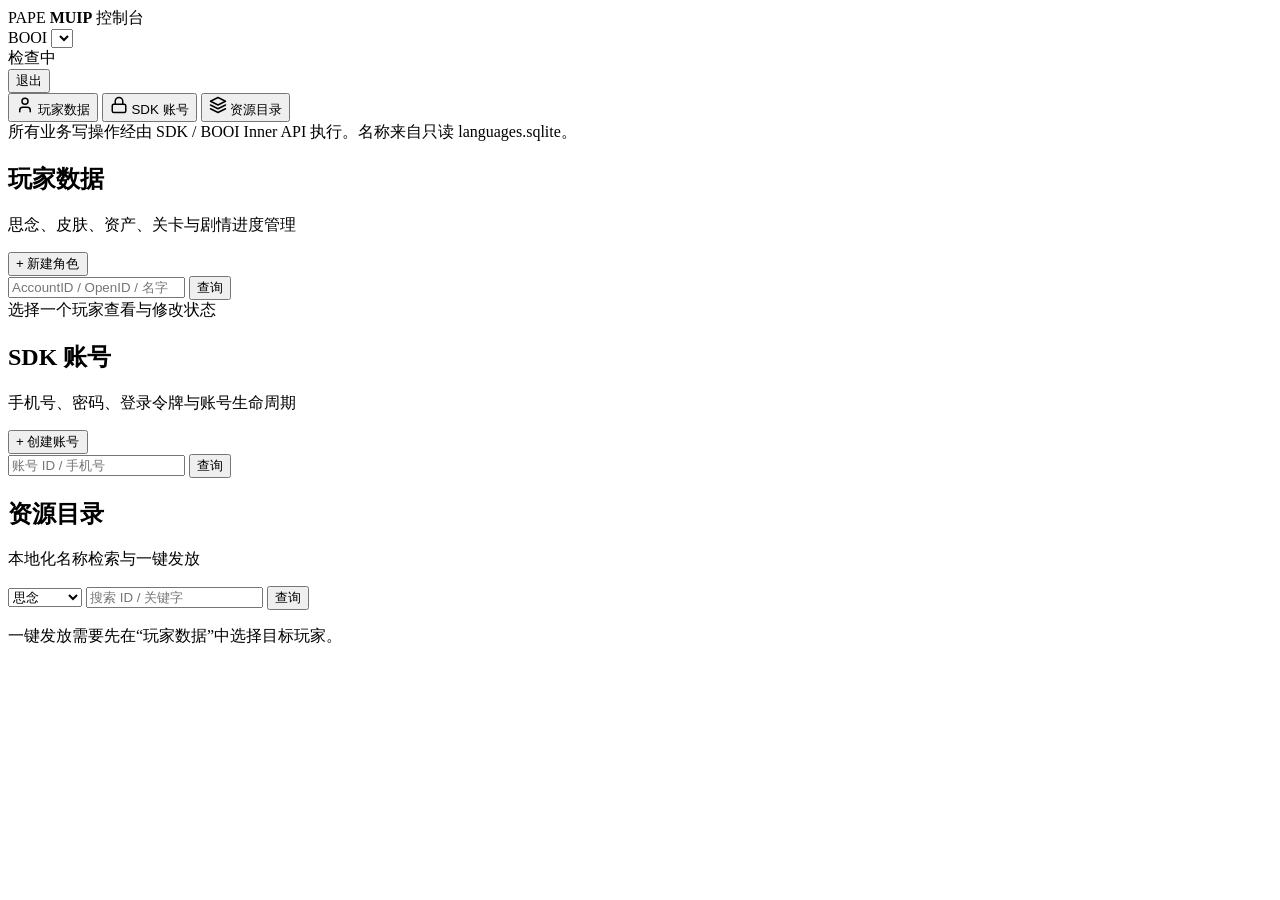
==== internal/app/web/index.html @ 456ae050 "Refactor MUIP into internal application architecture" ====
<!doctype html>
<html lang="zh-CN">
<head>
  <meta charset="utf-8">
  <meta name="viewport" content="width=device-width, initial-scale=1, viewport-fit=cover">
  <meta name="color-scheme" content="light dark">
  <title>Pape MUIP · 管理控制台</title>
  <link rel="stylesheet" href="/style.css">
</head>
<body>
  <header class="app-header">
    <div class="brand-wrap">
      <span class="brand-badge">PAPE</span>
      <strong class="brand-title">MUIP</strong>
      <span class="brand-sub">控制台</span>
    </div>
    <div class="header-tools">
      <div class="server-badge">
        <span class="server-tag">BOOI</span>
        <select id="server" aria-label="选择 BOOI 服务实例"></select>
      </div>
      <span id="health" class="pill status-pill">检查中</span>
      <form class="logout-form" method="post" action="/logout">
        <button class="small logout-btn" type="submit" title="退出登录">退出</button>
      </form>
    </div>
  </header>
  <div class="shell">
    <nav class="app-nav">
      <button class="nav active" data-view="players" type="button">
        <svg class="nav-icon" viewBox="0 0 24 24" width="18" height="18" fill="none" stroke="currentColor" stroke-width="2" stroke-linecap="round" stroke-linejoin="round"><path d="M19 21v-2a4 4 0 0 0-4-4H9a4 4 0 0 0-4 4v2"/><circle cx="12" cy="7" r="4"/></svg>
        <span>玩家数据</span>
      </button>
      <button class="nav" data-view="accounts" type="button">
        <svg class="nav-icon" viewBox="0 0 24 24" width="18" height="18" fill="none" stroke="currentColor" stroke-width="2" stroke-linecap="round" stroke-linejoin="round"><rect width="18" height="11" x="3" y="11" rx="2" ry="2"/><path d="M7 11V7a5 5 0 0 1 10 0v4"/></svg>
        <span>SDK 账号</span>
      </button>
      <button class="nav" data-view="catalog" type="button">
        <svg class="nav-icon" viewBox="0 0 24 24" width="18" height="18" fill="none" stroke="currentColor" stroke-width="2" stroke-linecap="round" stroke-linejoin="round"><polygon points="12 2 2 7 12 12 22 7 12 2"/><polyline points="2 17 12 22 22 17"/><polyline points="2 12 12 17 22 12"/></svg>
        <span>资源目录</span>
      </button>
      <div class="nav-note">所有业务写操作经由 SDK / BOOI Inner API 执行。名称来自只读 languages.sqlite。</div>
    </nav>
    <main class="app-main">
      <section id="view-players" class="view active">
        <div class="title-row">
          <div>
            <h1>玩家数据</h1>
            <p>思念、皮肤、资产、关卡与剧情进度管理</p>
          </div>
          <button id="new-player" class="primary" type="button">+ 新建角色</button>
        </div>
        <div class="split">
          <aside class="panel list-panel">
            <div class="search">
              <input id="player-query" placeholder="AccountID / OpenID / 名字" autocomplete="off">
              <button id="player-search" type="button">查询</button>
            </div>
            <div id="player-list" class="records"></div>
          </aside>
          <section class="panel detail-panel">
            <div id="player-empty" class="empty">选择一个玩家查看与修改状态</div>
            <div id="player-detail" hidden>
              <div class="mobile-back-bar">
                <button id="player-back-btn" class="back-btn" type="button">
                  <svg viewBox="0 0 24 24" width="16" height="16" fill="none" stroke="currentColor" stroke-width="2.5" stroke-linecap="round" stroke-linejoin="round"><path d="m15 18-6-6 6-6"/></svg>
                  <span>返回玩家列表</span>
                </button>
              </div>
              <div id="player-head"></div>
              <input id="sync-import-file" type="file" accept="application/json,.json" hidden>
              <div class="tabs" id="player-tabs" role="tablist">
                <button data-tab="overview" class="active" type="button">概览</button>
                <button data-tab="assets" type="button">资产</button>
                <button data-tab="cards" type="button">思念</button>
                <button data-tab="fashions" type="button">皮肤</button>
                <button data-tab="progress" type="button">剧情进度</button>
                <button data-tab="tasks" type="button">任务</button>
              </div>
              <div id="player-content"></div>
            </div>
          </section>
        </div>
      </section>

      <section id="view-accounts" class="view">
        <div class="title-row">
          <div>
            <h1>SDK 账号</h1>
            <p>手机号、密码、登录令牌与账号生命周期</p>
          </div>
          <button id="new-account" class="primary" type="button">+ 创建账号</button>
        </div>
        <div class="panel">
          <div class="search">
            <input id="account-query" placeholder="账号 ID / 手机号" autocomplete="off">
            <button id="account-search" type="button">查询</button>
          </div>
          <div id="account-list"></div>
        </div>
      </section>

      <section id="view-catalog" class="view">
        <div class="title-row">
          <div>
            <h1>资源目录</h1>
            <p>本地化名称检索与一键发放</p>
          </div>
        </div>
        <div class="panel">
          <div class="search catalog-search">
            <select id="catalog-kind">
              <option value="cards">思念</option>
              <option value="fashions">皮肤</option>
              <option value="items">物品</option>
              <option value="stages">关卡</option>
              <option value="tasks">任务</option>
              <option value="unlocks">系统解锁</option>
              <option value="guides">引导</option>
            </select>
            <input id="catalog-query" placeholder="搜索 ID / 关键字" autocomplete="off">
            <button id="catalog-search" type="button">查询</button>
          </div>
          <p class="hint">一键发放需要先在“玩家数据”中选择目标玩家。</p>
          <div id="catalog-list"></div>
        </div>
      </section>
    </main>
  </div>

  <dialog id="app-modal" aria-labelledby="modal-title">
    <form id="modal-form" class="modal-form">
      <div class="modal-heading">
        <h2 id="modal-title"></h2>
        <button id="modal-close" class="modal-close" type="button" aria-label="关闭">×</button>
      </div>
      <p id="modal-message" class="modal-message" hidden></p>
      <div id="modal-fields" class="modal-fields"></div>
      <div class="modal-actions">
        <button id="modal-cancel" type="button">取消</button>
        <button id="modal-submit" class="primary" type="submit">确定</button>
      </div>
    </form>
  </dialog>

  <div id="toast" role="status" aria-live="polite"></div>
  <script src="/app.js"></script>
</body>
</html>
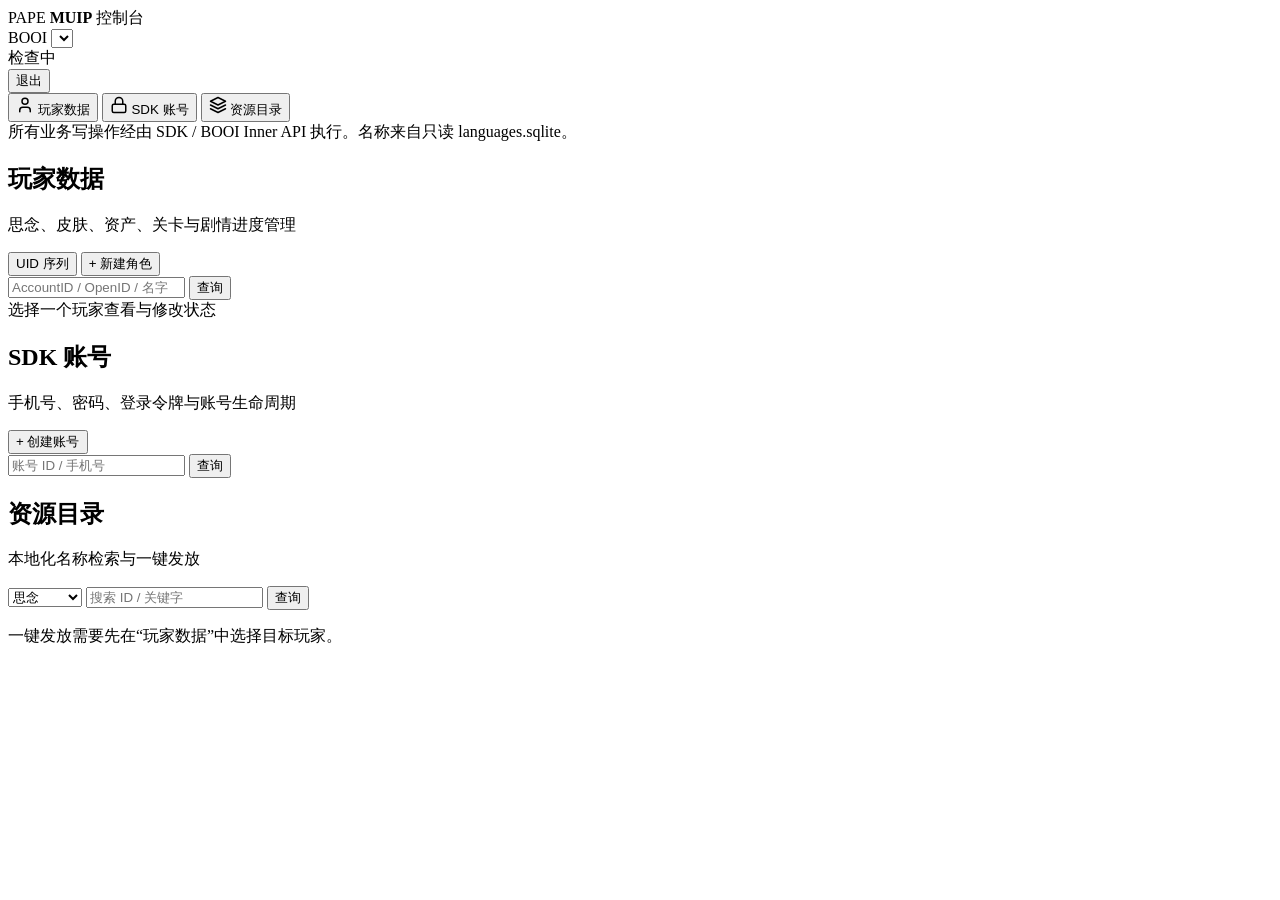
==== commit 81d68c4a: "Validate sync capture metadata and manage player identity states" ====
--- a/internal/app/web/index.html
+++ b/internal/app/web/index.html
@@ -48,7 +48,10 @@
             <h1>玩家数据</h1>
             <p>思念、皮肤、资产、关卡与剧情进度管理</p>
           </div>
-          <button id="new-player" class="primary" type="button">+ 新建角色</button>
+          <div class="actions">
+            <button id="uid-sequence" type="button">UID 序列</button>
+            <button id="new-player" class="primary" type="button">+ 新建角色</button>
+          </div>
         </div>
         <div class="split">
           <aside class="panel list-panel">
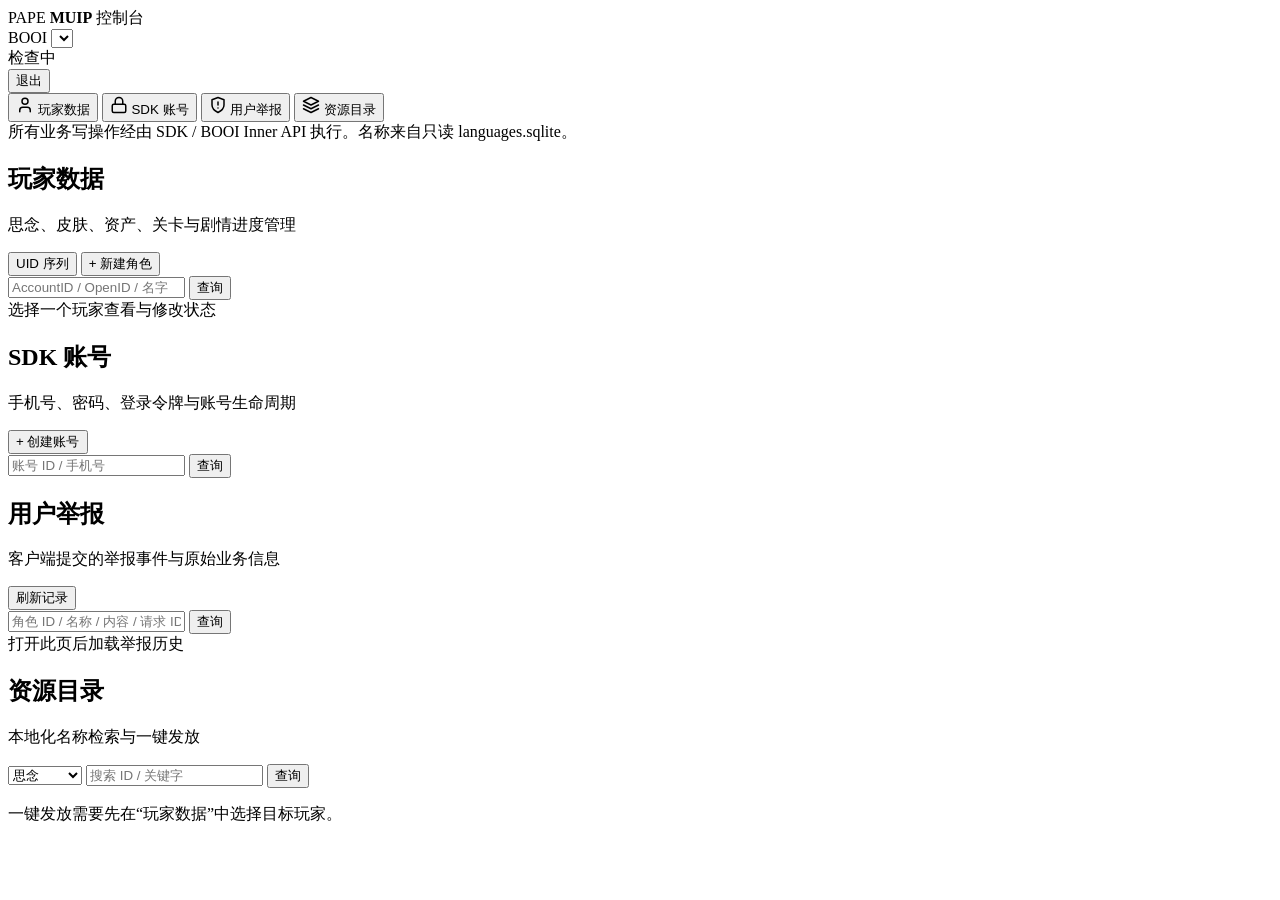
==== commit d3f17347: "Localize report metadata and show pending deletion status" ====
--- a/internal/app/web/index.html
+++ b/internal/app/web/index.html
@@ -34,6 +34,10 @@
       <button class="nav" data-view="accounts" type="button">
         <svg class="nav-icon" viewBox="0 0 24 24" width="18" height="18" fill="none" stroke="currentColor" stroke-width="2" stroke-linecap="round" stroke-linejoin="round"><rect width="18" height="11" x="3" y="11" rx="2" ry="2"/><path d="M7 11V7a5 5 0 0 1 10 0v4"/></svg>
         <span>SDK 账号</span>
+      </button>
+      <button class="nav" data-view="reports" type="button">
+        <svg class="nav-icon" viewBox="0 0 24 24" width="18" height="18" fill="none" stroke="currentColor" stroke-width="2" stroke-linecap="round" stroke-linejoin="round"><path d="M12 22s8-4 8-10V5l-8-3-8 3v7c0 6 8 10 8 10Z"/><path d="M12 8v4"/><path d="M12 16h.01"/></svg>
+        <span>用户举报</span>
       </button>
       <button class="nav" data-view="catalog" type="button">
         <svg class="nav-icon" viewBox="0 0 24 24" width="18" height="18" fill="none" stroke="currentColor" stroke-width="2" stroke-linecap="round" stroke-linejoin="round"><polygon points="12 2 2 7 12 12 22 7 12 2"/><polyline points="2 17 12 22 22 17"/><polyline points="2 12 12 17 22 12"/></svg>
@@ -103,6 +107,27 @@
         </div>
       </section>
 
+      <section id="view-reports" class="view">
+        <div class="title-row">
+          <div>
+            <h1>用户举报</h1>
+            <p>客户端提交的举报事件与原始业务信息</p>
+          </div>
+          <button id="report-refresh" type="button">刷新记录</button>
+        </div>
+        <div class="panel">
+          <div class="search">
+            <input id="report-query" placeholder="角色 ID / 名称 / 内容 / 请求 ID" autocomplete="off">
+            <button id="report-search" type="button">查询</button>
+          </div>
+          <div id="report-summary" class="report-summary" aria-live="polite"></div>
+          <div id="report-list" aria-busy="false">
+            <div class="empty report-empty">打开此页后加载举报历史</div>
+          </div>
+          <div id="report-pagination"></div>
+        </div>
+      </section>
+
       <section id="view-catalog" class="view">
         <div class="title-row">
           <div>
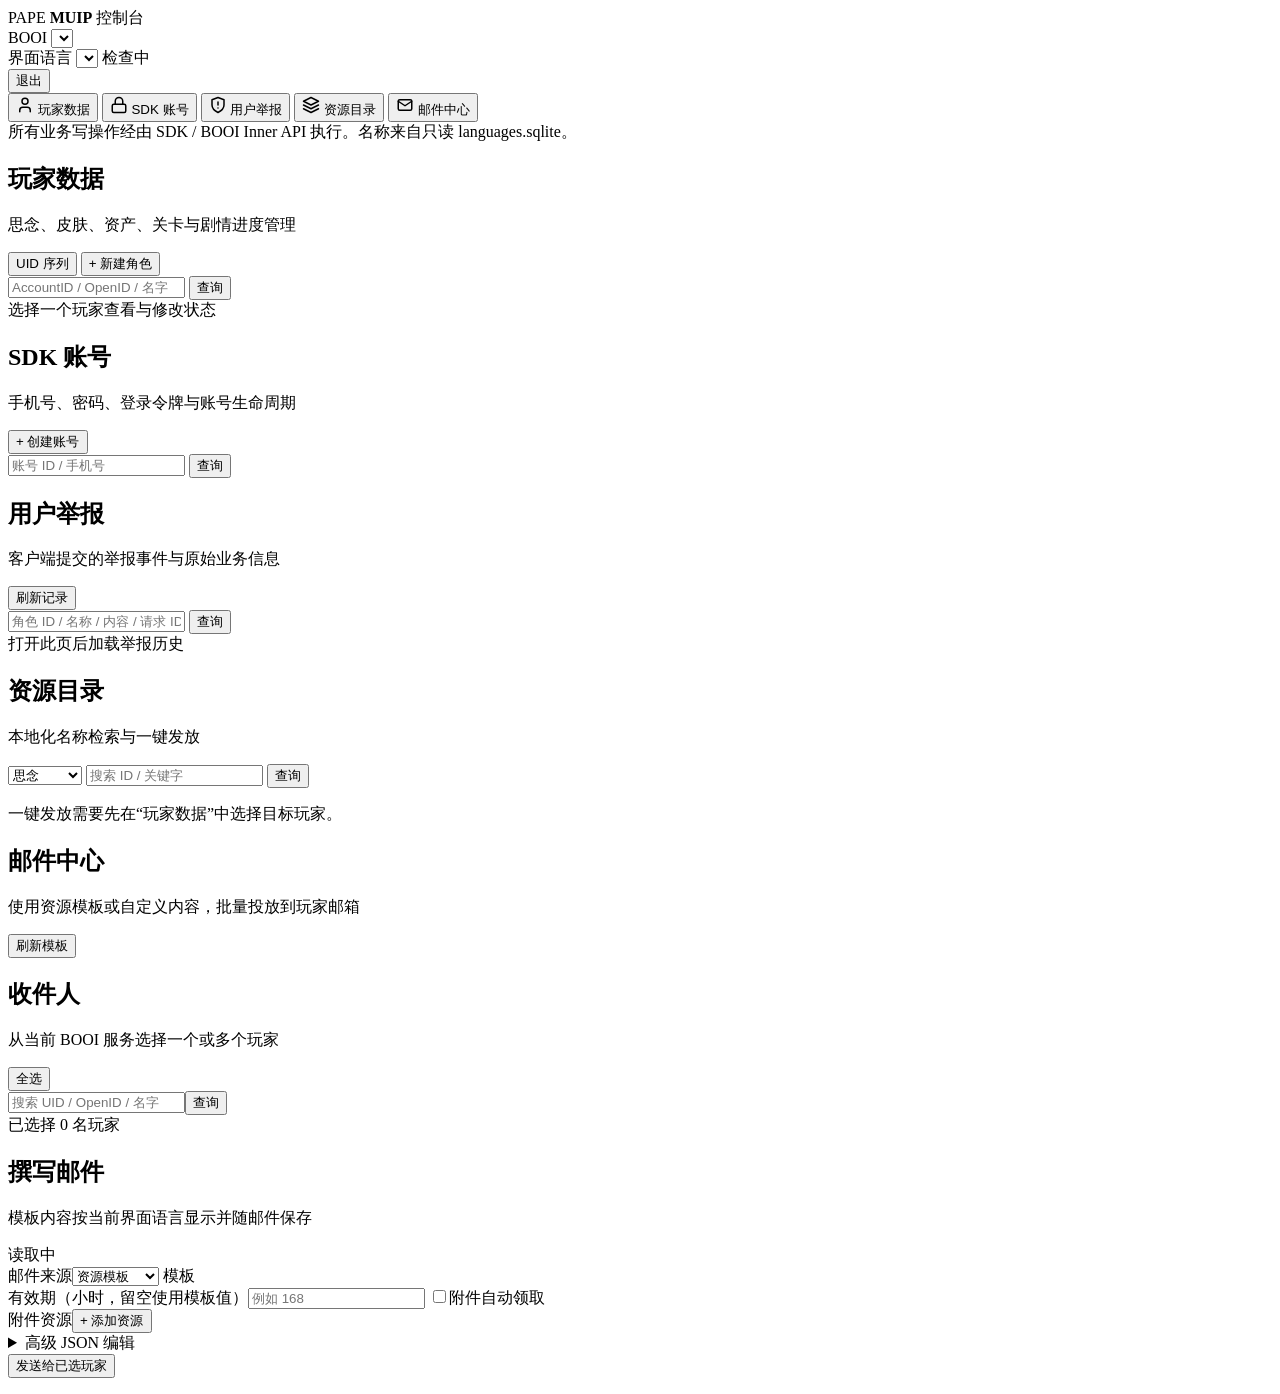
==== commit 6a452d6d: "Add multilingual resource selection and batch mail delivery" ====
--- a/internal/app/web/index.html
+++ b/internal/app/web/index.html
@@ -19,6 +19,10 @@
         <span class="server-tag">BOOI</span>
         <select id="server" aria-label="选择 BOOI 服务实例"></select>
       </div>
+      <label class="language-picker">
+        <span class="sr-only">界面语言</span>
+        <select id="language-select" aria-label="界面语言"></select>
+      </label>
       <span id="health" class="pill status-pill">检查中</span>
       <form class="logout-form" method="post" action="/logout">
         <button class="small logout-btn" type="submit" title="退出登录">退出</button>
@@ -42,6 +46,10 @@
       <button class="nav" data-view="catalog" type="button">
         <svg class="nav-icon" viewBox="0 0 24 24" width="18" height="18" fill="none" stroke="currentColor" stroke-width="2" stroke-linecap="round" stroke-linejoin="round"><polygon points="12 2 2 7 12 12 22 7 12 2"/><polyline points="2 17 12 22 22 17"/><polyline points="2 12 12 17 22 12"/></svg>
         <span>资源目录</span>
+      </button>
+      <button class="nav" data-view="mail" type="button">
+        <svg class="nav-icon" viewBox="0 0 24 24" width="18" height="18" fill="none" stroke="currentColor" stroke-width="2" stroke-linecap="round" stroke-linejoin="round"><rect x="3" y="5" width="18" height="14" rx="2"/><path d="m3 7 9 6 9-6"/></svg>
+        <span>邮件中心</span>
       </button>
       <div class="nav-note">所有业务写操作经由 SDK / BOOI Inner API 执行。名称来自只读 languages.sqlite。</div>
     </nav>
@@ -153,6 +161,46 @@
           <div id="catalog-list"></div>
         </div>
       </section>
+
+      <section id="view-mail" class="view">
+        <div class="title-row">
+          <div>
+            <h1>邮件中心</h1>
+            <p>使用资源模板或自定义内容，批量投放到玩家邮箱</p>
+          </div>
+          <div class="actions"><button id="mail-refresh" type="button">刷新模板</button></div>
+        </div>
+        <div class="mail-layout">
+          <section class="panel mail-recipients">
+            <div class="panel-heading"><div><h2>收件人</h2><p class="hint">从当前 BOOI 服务选择一个或多个玩家</p></div><button id="mail-select-all" class="small" type="button">全选</button></div>
+            <div class="search"><input id="mail-player-query" placeholder="搜索 UID / OpenID / 名字" autocomplete="off"><button id="mail-player-search" type="button">查询</button></div>
+            <div id="mail-player-list" class="mail-player-list"></div>
+            <div id="mail-recipient-count" class="mail-recipient-count">已选择 0 名玩家</div>
+          </section>
+          <section class="panel mail-composer">
+            <div class="panel-heading"><div><h2>撰写邮件</h2><p class="hint">模板内容按当前界面语言显示并随邮件保存</p></div><span id="mail-template-status" class="pill status-pill">读取中</span></div>
+            <label class="modal-field"><span>邮件来源</span><select id="mail-source"><option value="template">资源模板</option><option value="custom">自定义邮件</option></select></label>
+            <label id="mail-template-field" class="modal-field"><span>模板</span><div id="mail-template-search"></div></label>
+            <div id="mail-template-preview" class="mail-preview"></div>
+            <div id="mail-custom-fields" hidden>
+              <label class="modal-field"><span>标题</span><input id="mail-title" maxlength="120" placeholder="输入邮件标题"></label>
+              <label class="modal-field"><span>正文</span><textarea id="mail-content" rows="7" maxlength="4000" placeholder="输入邮件正文"></textarea></label>
+              <label class="modal-field"><span>署名</span><input id="mail-sign" maxlength="120" placeholder="例如：运营团队"></label>
+            </div>
+            <div class="mail-options">
+              <label class="modal-field"><span>有效期（小时，留空使用模板值）</span><input id="mail-ttl" type="number" min="0" step="1" placeholder="例如 168"></label>
+              <label class="modal-check"><input id="mail-auto-collect" type="checkbox"><span>附件自动领取</span></label>
+            </div>
+            <div class="mail-reward-editor-wrap">
+              <div class="mail-editor-heading"><span>附件资源</span><button id="mail-add-reward" class="small" type="button">+ 添加资源</button></div>
+              <div id="mail-reward-editor" class="mail-reward-editor"></div>
+              <details class="mail-json-details"><summary>高级 JSON 编辑</summary><textarea id="mail-rewards" rows="4" placeholder='[{"type":1,"id":1,"num":100}]'></textarea><button id="mail-json-apply" class="small" type="button">应用 JSON</button></details>
+            </div>
+            <button id="mail-send" class="primary mail-send" type="button">发送给已选玩家</button>
+            <p id="mail-send-status" class="hint" aria-live="polite"></p>
+          </section>
+        </div>
+      </section>
     </main>
   </div>
 
